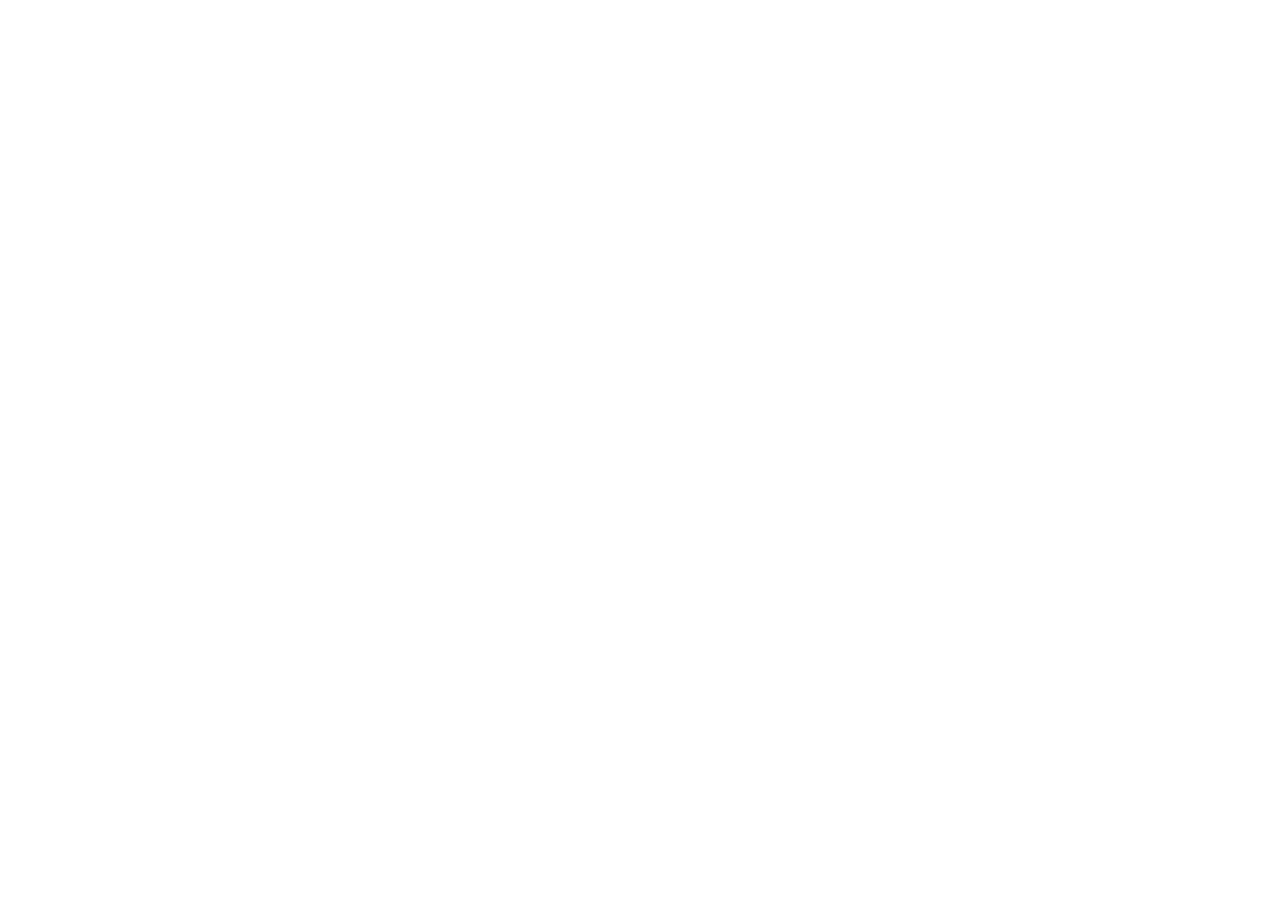
==== index.html @ 28192e72 "first commit" ====
<!DOCTYPE html>
<html>

<head>
    <title>Slari Boilerplate</title>
    <meta name="description" content="">
    <meta name="keywords" content="">
    <meta charset="utf-8">
    <meta name="author" content="">
    <!--[if IE]><meta http-equiv='X-UA-Compatible' content='IE=edge,chrome=1'><![endif]-->
    <meta name="viewport" content="width=device-width, initial-scale=1, user-scalable=0">
    <!-- Favicon -->
    <link rel="shortcut icon" type="image/png" href="favicon.png">
    <!-- Vendor CSS -->
    <link rel="stylesheet" type="text/css" href="./css/vendor/bootstrap.min.css">
    <link rel="stylesheet" type="text/css" href="./css/vendor/animate.min.css">
    <link rel='stylesheet' type="text/css" href='./css/vendor/font-awesome.min.css'>
    <!-- Custom CSS -->
    <link rel="stylesheet" type="text/css" href="./css/custom.css">
    <!-- Fonts -->
    <link rel='stylesheet' type='text/css' href='http://fonts.googleapis.com/css?family=Lato:100,300,400,700,900&subset=latin,latin-ext'>
</head>

<body>
    <!-- Vendor Script -->
    <script type="text/javascript" src="js/vendor/jquery.min.js"></script>
    <script type="text/javascript" src="js/vendor/bootstrap.min.js"></script>
    <!-- Custom Script -->
    <script type="text/javascript" src="js/custom.js"></script>
</body>

</html>
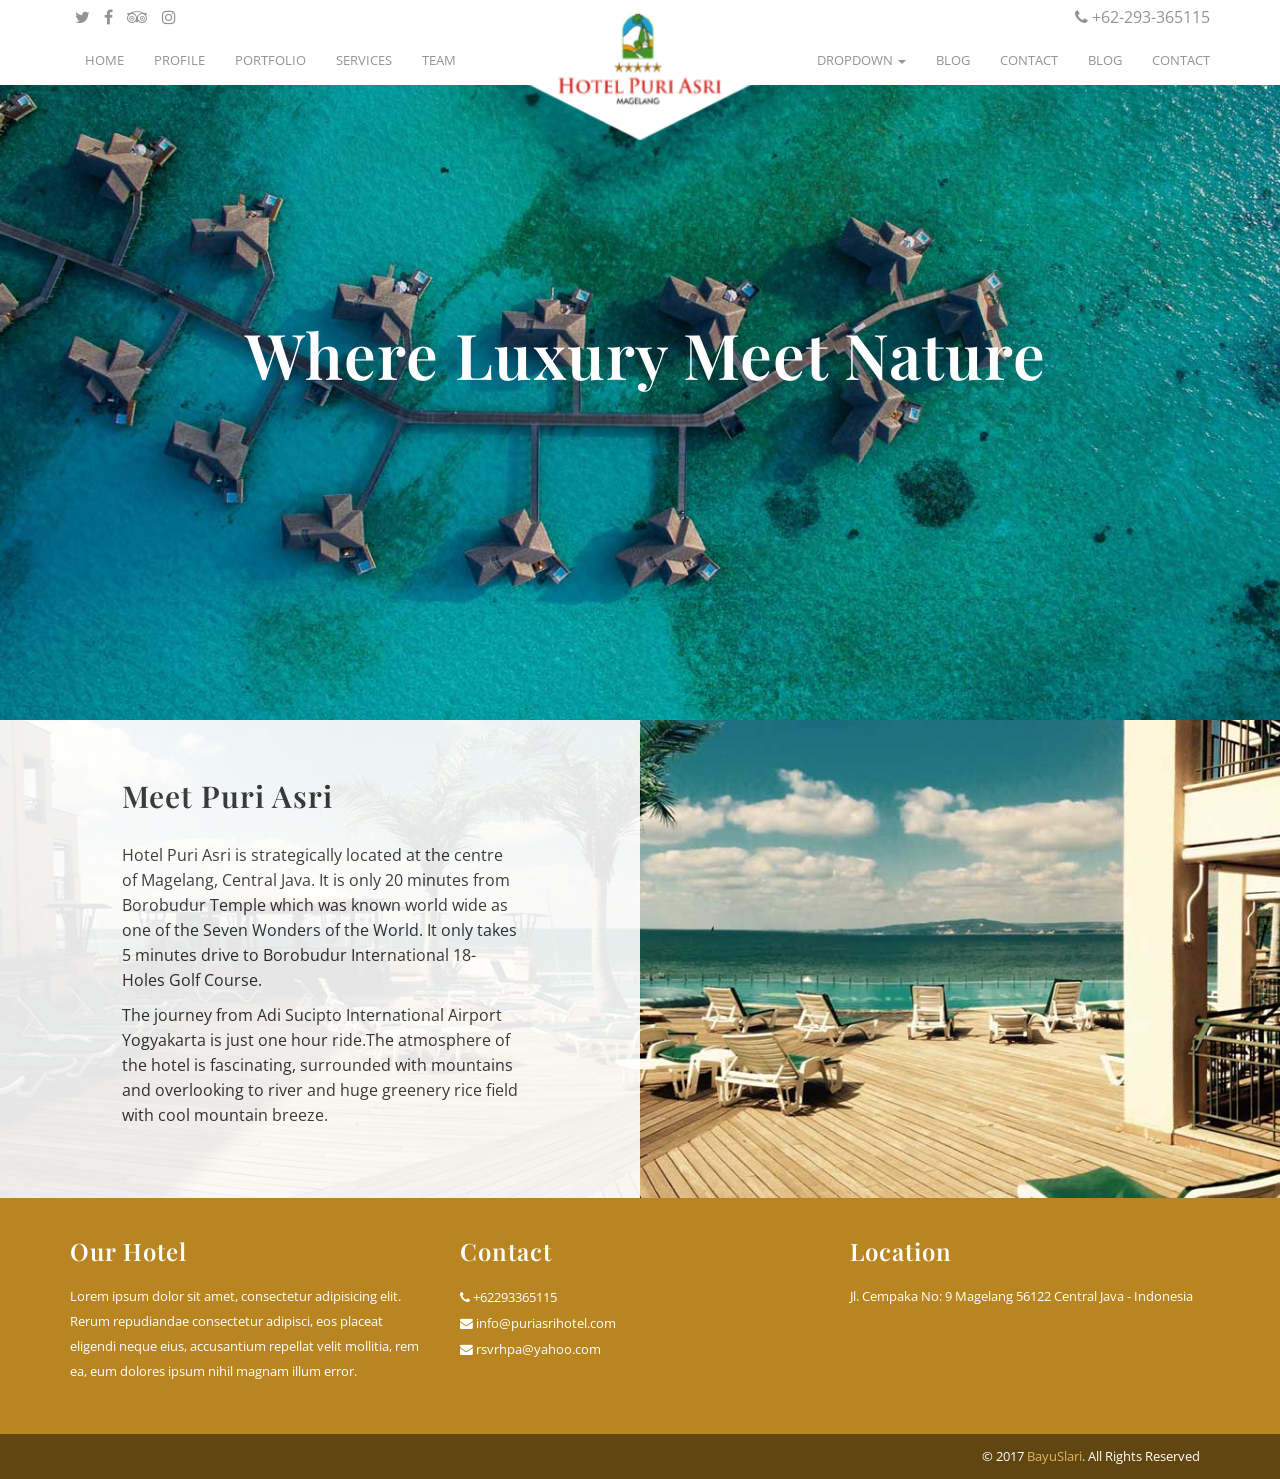
==== commit 8bc91542: "initial commit of full repository" ====
--- a/index.html
+++ b/index.html
@@ -13,18 +13,212 @@
     <link rel="shortcut icon" type="image/png" href="favicon.png">
     <!-- Vendor CSS -->
     <link rel="stylesheet" type="text/css" href="./css/vendor/bootstrap.min.css">
-    <link rel="stylesheet" type="text/css" href="./css/vendor/animate.min.css">
-    <link rel='stylesheet' type="text/css" href='./css/vendor/font-awesome.min.css'>
+    <link rel="stylesheet" type="text/css" href="./css/vendor/animate.css">
+    <link rel='stylesheet' type="text/css" href='./css/font-awesome.min.css'>
+    <link rel='stylesheet' type="text/css" href='./css/vendor/owl.carousel.min.css'>
     <!-- Custom CSS -->
     <link rel="stylesheet" type="text/css" href="./css/custom.css">
     <!-- Fonts -->
-    <link rel='stylesheet' type='text/css' href='http://fonts.googleapis.com/css?family=Lato:100,300,400,700,900&subset=latin,latin-ext'>
+    <link href="https://fonts.googleapis.com/css?family=Open+Sans:300,400|Playfair+Display:400,400i,700,700i,900" rel="stylesheet">
 </head>
 
 <body>
+    <div id="header">
+        <section id="section-header-top">
+            <div class="container">
+                <div id="header-top">
+                    <div class="row">
+                        <div class="col-md-6 text-left">
+                            <ul class="list-inline socmed m0">
+                                <li>
+                                    <a href="#" class="social-link">
+                                        <i class="fa fa-twitter" aria-hidden="true"></i>
+                                    </a>
+                                </li>
+                                <li>
+                                    <a href="#" class="social-link">
+                                        <i class="fa fa-facebook" aria-hidden="true"></i>
+                                    </a>
+                                </li>
+                                <li>
+                                    <a href="#" class="social-link">
+                                        <i class="fa fa-tripadvisor" aria-hidden="true"></i>
+                                    </a>
+                                </li>
+                                <li>
+                                    <a href="#" class="social-link">
+                                        <i class="fa fa-instagram" aria-hidden="true"></i>
+                                    </a>
+                                </li>
+                            </ul>
+                        </div>
+                        <div class="col-md-6 text-right">
+                            <a href="tel:+62293365115">
+                                <i class="fa fa-phone"></i> +62-﻿293-365115
+                            </a>
+                        </div>
+                    </div>
+                </div>
+                <!-- /#Section Header Top -->
+            </div>
+        </section>
+        <!-- /#Section Header Top -->
+        <section id="section-header-middle">
+            <div class="container">
+                <div id="header-middle" class="clearfix">
+                    <div class="row">
+                        <div class="navbar-header">
+                            <button type="button" class="navbar-toggle collapsed" data-toggle="collapse" data-target="#navbar" aria-expanded="false" aria-controls="navbar">
+                                <span class="sr-only">Toggle navigation</span>
+                                <span class="icon-bar top-bar"></span>
+                                <span class="icon-bar middle-bar"></span>
+                                <span class="icon-bar bottom-bar"></span>
+                            </button>
+                            <a class="navbar-brand navbar-brand-centered" href="#">
+                                <img src="img/logopuriasritri.png" alt="logo-img" class="main-logo">
+                            </a>
+                            <!-- /Navbar Logo -->
+                        </div>
+                        <!-- /.Navbar Header -->
+                        <div id="navbar" class="navbar-collapse collapse">
+                            <ul class="nav navbar-nav">
+                                <li><a href="#home">Home</a></li>
+                                <li><a href="#profile">Profile</a></li>
+                                <li><a href="#portfolio">Portfolio</a></li>
+                                <li><a href="#services">Services</a></li>
+                                <li><a href="#team">Team</a></li>
+                            </ul>
+                            <ul class="nav navbar-nav navbar-right">
+                                <li class="dropdown">
+                                    <a href="#" class="dropdown-toggle" data-toggle="dropdown" role="button" aria-haspopup="true" aria-expanded="false">Dropdown <span class="caret"></span></a>
+                                    <ul class="dropdown-menu">
+                                        <li><a href="#">Action</a></li>
+                                        <li><a href="#">Another action</a></li>
+                                        <li><a href="#">Something else here</a></li>
+                                        <li role="separator" class="divider"></li>
+                                        <li><a href="#">Separated link</a></li>
+                                        <li role="separator" class="divider"></li>
+                                        <li><a href="#">One more separated link</a></li>
+                                    </ul>
+                                </li>
+                                <li><a href="#blog">Blog</a></li>
+                                <li><a href="#contact-info">Contact</a></li>
+                                <li><a href="#blog">Blog</a></li>
+                                <li><a href="#contact-info">Contact</a></li>
+                            </ul>
+                        </div>
+                        <!-- /Navbar Collapse -->
+                    </div>
+                </div>
+            </div>
+        </section>
+        <!-- /Section Header Top -->
+    </div>
+    <!-- /Header -->
+    <div id="content">
+        <section id="section-home-top">
+            <div class="container-fluid">
+                <div class="home-top">
+                    <div class="row">
+                        <!-- Slider -->
+                        <div class="slideshow owl-carousel">
+                            <div class="item-slider">
+                                <img src="img/resort-1.jpg" alt="">
+                                <div class="jumbotron vertical-align text-center">
+                                    <div class="hero-text container ">
+                                        <h1>Where Luxury Meet Nature</h1>
+                                    </div>
+                                </div>
+                            </div>
+                            <!-- /Item slider 1 -->
+                            <div class="item-slider">
+                                <img src="img/resort-2.jpg" alt="">
+                                <div class="jumbotron vertical-align text-center">
+                                    <div class="hero-text container ">
+                                        <h1>We <span>create</span> big impact</h1>
+                                        <a class="btn btn-custom btn-lg" href="#" role="button">Learn more</a>
+                                    </div>
+                                </div>
+                            </div>
+                            <!-- /Item slider 2 -->
+                        </div>
+                        <!-- /Slider -->
+                    </div>
+                </div>
+            </div>
+        </section>
+        <section id="section-home-middle" class="section-bg" style="background-image: url('img/resort-3.jpg');">
+            <div class="container-fluid">
+                <div class="home-middle block-half">
+                    <div class="row">
+                        <div class="col-md-6 block-bg pt6 pb6">
+                            <div class="row">
+                                <div class="col-md-offset-2 col-md-8">
+                                    <h2 class="section-title mb3">
+                                        Meet Puri Asri
+                                    </h2>
+                                    <p>Hotel Puri Asri is strategically located at the centre of Magelang, Central Java. It is only 20 minutes from Borobudur Temple which was known world wide as one of the Seven Wonders of the World. It only takes 5 minutes drive to Borobudur International 18-Holes Golf Course.</p>
+                                    <p>The journey from Adi Sucipto International Airport Yogyakarta is just one hour ride.The atmosphere of the hotel is fascinating, surrounded with mountains and overlooking to river and huge greenery rice field with cool mountain breeze.</p>
+                                </div>
+                            </div>
+                        </div>
+                        <div class="col-md-6">
+                        </div>
+                    </div>
+                </div>
+            </div>
+        </section>
+    </div>
+    <!-- /Content -->
+    <div id="footer">
+        <section id="section-footer-top">
+            <div class="container">
+                <div class="footer-top">
+                    <div class="row">
+                        <div class="col-md-4 pt4 pb4">
+                            <h3 class="section-title mb2">Our Hotel</h3>
+                            <p>Lorem ipsum dolor sit amet, consectetur adipisicing elit. Rerum repudiandae consectetur adipisci, eos placeat eligendi neque eius, accusantium repellat velit mollitia, rem ea, eum dolores ipsum nihil magnam illum error.</p>
+                        </div>
+                        <div class="col-md-4 pt4 pb4">
+                            <h3 class="section-title mb2">Contact</h3>
+                            <ul class="footer-contact list-unstyled">
+                                <li class="footer-contact-item">
+                                    <a href="tel:+62293365115"><i class="fa fa-phone"></i> +62293365115</a>
+                                </li>
+                                <li class="footer-contact-item">
+                                    <a href="mailto:​info@puriasrihotel.com"><i class="fa fa-envelope"></i> ​info@puriasrihotel.com</a>
+                                </li>
+                                <li class="footer-contact-item">
+                                    <a href="mailto:​​rsvrhpa@yahoo.com"><i class="fa fa-envelope"></i> ​​rsvrhpa@yahoo.com</a>
+                                </li>
+
+                            </ul>
+                        </div>
+                        <div class="col-md-4 pt4 pb4">
+                            <h3 class="section-title mb2">Location</h3>
+                            <p>Jl. Cempaka No: 9 Magelang 56122 Central Java - Indonesia</p>
+                        </div>
+                    </div>
+                </div>
+            </div>
+        </section>
+        <section id="section-footer-middle">
+            <div class="container">
+                <div class="footer-middle">
+                    <div class="row">
+                        <div class="col-md-12 text-right">
+                            <p class="p1 m0">© 2017 <a href="http://bayuslari.com">BayuSlari</a>. All Rights Reserved</p>
+                        </div>
+                    </div>
+                </div>
+            </div>
+        </section>
+    </div>
+    <!-- /Footer -->
     <!-- Vendor Script -->
     <script type="text/javascript" src="js/vendor/jquery.min.js"></script>
     <script type="text/javascript" src="js/vendor/bootstrap.min.js"></script>
+    <script type="text/javascript" src="js/vendor/owl.carousel.min.js"></script>
     <!-- Custom Script -->
     <script type="text/javascript" src="js/custom.js"></script>
 </body>
--- a/css/custom.css
+++ b/css/custom.css
@@ -0,0 +1 @@
+html{font-size:16px}body{font-size:62.5%}body,html{width:100%;height:100%}body{font-family:'Open Sans', sans-serif;font-size:1rem;line-height:25px;overflow-x:hidden;color:#2e2e2e;background-color:#fff;-webkit-font-smoothing:antialiased}img{max-width:100%;height:auto}.clearfix{clear:both}.black-color{color:#e2b55d}.muted-color{color:#939393}.grey-color{color:#e2b55d}.base-color{color:#e2b55d}.white-color{color:#fff}a{cursor:pointer;-webkit-transition:all .3s ease-in-out;-moz-transition:all .3s ease-in-out;-o-transition:all .3s ease-in-out;transition:all .3s ease-in-out;color:#e2b55d;outline:none}a:focus,a:hover{text-decoration:none;color:#e2b55d;outline:none}h1,h2,h3,h4,h5,h6{font-family:'Playfair Display', serif;font-weight:600;margin-top:0;letter-spacing:1px}h4{text-transform:uppercase}h5{font-size:1rem}p{font-weight:400}.text-bold{font-weight:500}.p0{padding:0 !important}.p1{padding:10px !important}.p2{padding:20px !important}.p3{padding:30px !important}.p4{padding:40px !important}.p5{padding:50px !important}.p6{padding:60px !important}.p7{padding:70px !important}.p8{padding:80px !important}.p9{padding:90px !important}.p10{padding:100px !important}.pt1{padding-top:10px !important}.pt2{padding-top:20px !important}.pt3{padding-top:30px !important}.pt4{padding-top:40px !important}.pt5{padding-top:50px !important}.pt6{padding-top:60px !important}.pt7{padding-top:70px !important}.pt8{padding-top:80px !important}.pt9{padding-top:90px !important}.pt10{padding-top:100px !important}.pb1{padding-bottom:10px !important}.pb2{padding-bottom:20px !important}.pb3{padding-bottom:30px !important}.pb4{padding-bottom:40px !important}.pb5{padding-bottom:50px !important}.pb6{padding-bottom:60px !important}.pb7{padding-bottom:70px !important}.pb8{padding-bottom:80px !important}.pb9{padding-bottom:90px !important}.pb10{padding-bottom:100px !important}.pl1{padding-left:10px !important}.pl2{padding-left:20px !important}.pl3{padding-left:30px !important}.pl4{padding-left:40px !important}.pl5{padding-left:50px !important}.pl6{padding-left:60px !important}.pl7{padding-left:70px !important}.pl8{padding-left:80px !important}.pl9{padding-left:90px !important}.pl10{padding-left:100px !important}.pr1{padding-right:10px !important}.pr2{padding-right:20px !important}.pr3{padding-right:30px !important}.pr4{padding-right:40px !important}.pr5{padding-right:50px !important}.pr6{padding-right:60px !important}.pr7{padding-right:70px !important}.pr8{padding-right:80px !important}.pr9{padding-right:90px !important}.pr10{padding-right:100px !important}.m0{margin:0 !important}.mt1{margin-top:10px !important}.mt2{margin-top:20px !important}.mt3{margin-top:30px !important}.mt4{margin-top:40px !important}.mt5{margin-top:50px !important}.mt6{margin-top:60px !important}.mt7{margin-top:70px !important}.mt8{margin-top:80px !important}.mt9{margin-top:90px !important}.mt10{margin-top:100px !important}.mb1{margin-bottom:10px !important}.mb2{margin-bottom:20px !important}.mb3{margin-bottom:30px !important}.mb4{margin-bottom:40px !important}.mb5{margin-bottom:50px !important}.mb6{margin-bottom:60px !important}.mb7{margin-bottom:70px !important}.mb8{margin-bottom:80px !important}.mb9{margin-bottom:90px !important}.mb10{margin-bottom:100px !important}.ml1{margin-left:10px !important}.ml2{margin-left:20px !important}.ml3{margin-left:30px !important}.ml4{margin-left:40px !important}.ml5{margin-left:50px !important}.ml6{margin-left:60px !important}.ml7{margin-left:70px !important}.ml8{margin-left:80px !important}.ml9{margin-left:90px !important}.ml10{margin-left:100px !important}.mr1{margin-right:10px !important}.mr2{margin-right:20px !important}.mr3{margin-right:30px !important}.mr4{margin-right:40px !important}.mr5{margin-right:50px !important}.mr6{margin-right:60px !important}.mr7{margin-right:70px !important}.mr8{margin-right:80px !important}.mr9{margin-right:90px !important}.mr10{margin-right:100px !important}#header{position:fixed;z-index:100;top:0;left:0;width:100%}#section-header-top{transition:height .2s ease-in-out;border-bottom:none;background-color:#fff}.sticky-header-on #section-header-top{overflow:hidden;height:0}@media (min-width: 992px){#section-header-top{height:35px;min-height:auto}}@media screen and (min-width: 768px){.navbar-brand-centered{position:fixed;top:0;left:50%;display:block;height:auto;margin-left:-140px;padding:0;text-align:center}.navbar>.container .navbar-brand-centered,.navbar>.container-fluid .navbar-brand-centered{margin-left:-80px}.sticky-header-on .navbar-brand{top:-35px;transform:scale(0.6)}.navbar-brand{transition:all .2s ease-in-out}.navbar-brand img{width:280px}.navbar-nav>li>a{font-size:0.8rem;text-transform:uppercase;color:#939393}}#header-top{padding-top:5px;padding-bottom:5px}#header-top a{color:#939393}#section-header-middle{background:#fff}.vertical-align{position:absolute;top:50%;transform:translateY(-50%)}.jumbotron{color:#fff;background-color:transparent}:focus{outline:none}.btn.btn-custom{font-family:'Raleway', sans-serif;font-weight:700;margin-right:5px;padding:8px 20px;transition:all .3s ease-in-out;vertical-align:top;letter-spacing:1px;text-transform:uppercase;color:#fff;border-radius:3px;background-color:#e2b55d}.btn.btn-custom:hover{background-color:#dda73f}.btn.btn-custom.btn-wire{color:#e2b55d;border:1px solid #e2b55d;background-color:transparent}.btn.btn-custom.btn-wire:hover{color:#fff;background-color:#e2b55d}.btn.btn-custom>i{padding-right:2px}@media (max-width: 767px){.btn.btn-custom.btn-lg{font-size:1rem;line-height:1.4;padding:6px 12px}}.btn.btn-custom.btn-circle{line-height:46px;width:48px;height:48px;padding:0;border-radius:50%;box-shadow:none}.btn.btn-custom.btn-circle.btn-lg{line-height:52px;width:54px;height:54px}.btn.btn-custom.btn-circle.btn-sm{line-height:38px;width:40px;height:40px}.owl-buttons{position:static}.owl-prev,.owl-next{font-size:1rem;line-height:105px;position:absolute;z-index:6;top:50%;display:block;width:105px;height:105px;margin-top:-35px;-webkit-transition:all 0.27s cubic-bezier(0, 0, 0.58, 1);-moz-transition:all 0.27s cubic-bezier(0, 0, 0.58, 1);transition:all 0.27s cubic-bezier(0, 0, 0.58, 1);text-align:center;opacity:0;color:#111}.owl-prev{left:-50px}.owl-next{right:-50px}.owl-prev:before,.owl-next:before{position:absolute;top:17px;left:0;display:block;width:66%;height:66%;content:'';-webkit-transition:all 0.27s cubic-bezier(0, 0, 0.58, 1);-moz-transition:all 0.27s cubic-bezier(0, 0, 0.58, 1);transition:all 0.27s cubic-bezier(0, 0, 0.58, 1);-webkit-transform:rotate(45deg);-moz-transform:rotate(45deg);-ms-transform:rotate(45deg);transform:rotate(45deg);-webkit-border-radius:2px;-moz-border-radius:2px;border-radius:2px;background:#fff;-webkit-box-shadow:1px 1px 0 rgba(0,0,0,0.1);-moz-box-shadow:1px 1px 0 rgba(0,0,0,0.1);box-shadow:1px 1px 0 rgba(0,0,0,0.1)}.owl-next:before{right:0;left:auto}.owl-prev .fa,.owl-next .fa{position:relative}.owl-prev:hover,.owl-next:hover{-webkit-transition:0 none !important;-moz-transition:0 none !important;transition:0 none !important}.owl-prev:hover:before,.owl-next:hover:before{opacity:.87}.owl-prev:active:before,.owl-next:active:before{opacity:.6}.owl-carousel:hover .owl-prev{left:-35px;opacity:1}.owl-carousel:hover .owl-next{right:-35px;opacity:1}.section-bg{background-repeat:no-repeat;background-position:center center;background-size:cover}.block-bg{opacity:.9;background-color:#fff}#footer p{font-size:0.8rem}#section-footer-top{color:#fff;background-color:#b88521}#section-footer-middle{color:#fff;background-color:#624611}.footer-contact-item a{color:#fff;font-size:0.8rem}
